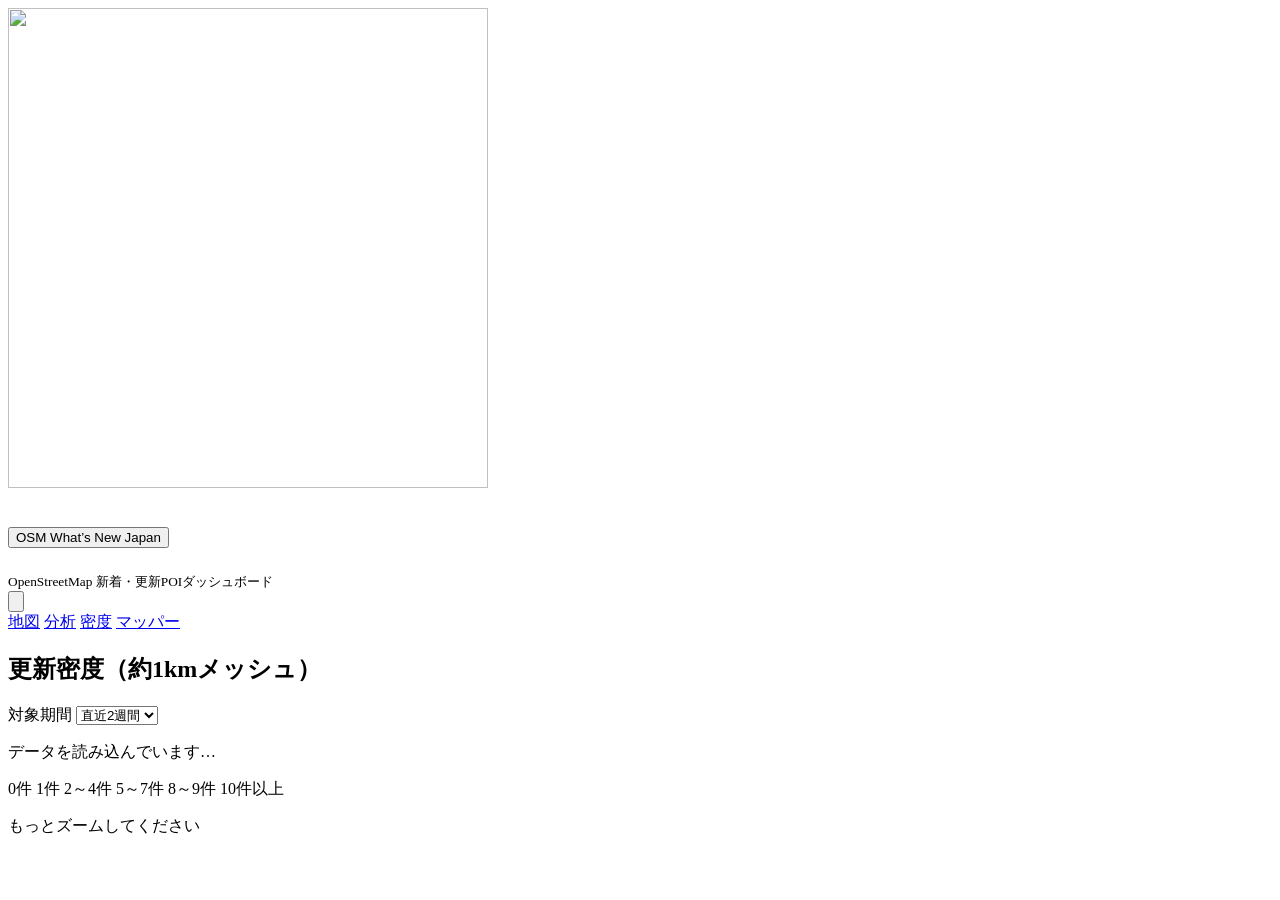
==== coverage.html @ 39a9cade "Improve regional analysis charts and date selection" ====
<!doctype html>
<html lang="ja">

<head>
  <meta charset="utf-8">
  <!-- Google tag (gtag.js) -->
  <script async src="https://www.googletagmanager.com/gtag/js?id=G-V4357J57C7"></script>
  <script>
    window.dataLayer = window.dataLayer || [];
    function gtag(){dataLayer.push(arguments);}
    gtag('js', new Date());

    gtag('config', 'G-V4357J57C7', {
      cookie_domain: 'none'
    });
  </script>
  <meta name="viewport" content="width=device-width,initial-scale=1">
  <title>更新密度｜OSM What’s New Japan</title>
  <meta name="description" content="OSM What’s New Japanが収集した対象地物を、約1kmの地図タイル単位で集計して表示します。">
  <meta name="robots" content="index,follow">
  <meta name="theme-color" content="#12634f">
  <link rel="icon" href="favicon.ico" type="image/x-icon">
  <link rel="canonical" href="https://armd-01.sakura.ne.jp/whatsnew/coverage.html">
  <meta property="og:type" content="website">
  <meta property="og:locale" content="ja_JP">
  <meta property="og:site_name" content="OSM What’s New Japan">
  <meta property="og:title" content="更新密度｜OSM What’s New Japan">
  <meta property="og:description" content="OSM What’s New Japanが収集した対象地物を、約1kmの地図タイル単位で集計して表示します。">
  <meta property="og:url" content="https://armd-01.sakura.ne.jp/whatsnew/coverage.html">
  <meta property="og:image" content="https://armd-01.sakura.ne.jp/whatsnew/image/whatsnew.png">
  <meta property="og:image:width" content="1672">
  <meta property="og:image:height" content="941">
  <meta property="og:image:alt" content="OSM What’s New Japan 画面イメージ">
  <meta name="twitter:card" content="summary_large_image">
  <meta name="twitter:title" content="更新密度｜OSM What’s New Japan">
  <meta name="twitter:description" content="OSM What’s New Japanが収集した対象地物を、約1kmの地図タイル単位で集計して表示します。">
  <meta name="twitter:image" content="https://armd-01.sakura.ne.jp/whatsnew/image/whatsnew.png">
  <link rel="stylesheet" href="https://unpkg.com/maplibre-gl@5.12.0/dist/maplibre-gl.css">
  <link rel="stylesheet" href="style.css?v=20260814-1">
  <link rel="stylesheet" href="coverage.css?v=20260811-7">
</head>

<body class="coverage-page">
  <header>
    <img class="site-logo" src="image/site.png" width="480" height="480" alt="">
    <div>
      <h1><button id="map-guide-open" class="site-info-trigger" type="button" aria-haspopup="dialog" aria-label="このサイトの見方を開く"><span>OSM What’s New Japan</span></button></h1>
      <small>OpenStreetMap 新着・更新POIダッシュボード</small>
    </div>
    <button class="header-menu-toggle" type="button" aria-expanded="false" aria-controls="header-view-tabs" aria-label="画面メニューを開く">
      <svg viewBox="0 0 24 24" aria-hidden="true"><path d="M4 7h16M4 12h16M4 17h16"/></svg>
    </button>
    <nav id="header-view-tabs" class="header-view-tabs" aria-label="画面切り替え">
      <a class="header-view-tab" href="index.html">地図</a>
      <a class="header-view-tab" href="details.html">分析</a>
      <a class="header-view-tab" href="coverage.html" aria-current="page">密度</a>
      <a class="header-view-tab" href="profile.html">マッパー</a>
    </nav>
  </header>
  <main>
    <div id="map" class="map-surface" aria-label="約1kmタイルごとの対象地物密度"></div>
    <section class="panel map-overlay-panel" aria-labelledby="panel-title">
      <h2 id="panel-title" class="region-summary-title">更新密度（約1kmメッシュ）</h2>
      <div class="controls">
        <label for="days">対象期間</label>
        <select id="days" class="form-select">
          <option value="7">直近1週間</option>
          <option value="14" selected>直近2週間</option>
          <option value="30">直近30日</option>
          <option value="90">直近3ヶ月</option>
          <option value="183">直近半年</option>
          <option value="365">直近1年</option>
        </select>
      </div>
      <p id="status" role="status" aria-live="polite">データを読み込んでいます…</p>
      <div class="legend" aria-label="タイル内の対象地物数">
        <span class="is-transparent" style="--color:transparent">0件</span>
        <span style="--color:#e5f5e0">1件</span>
        <span style="--color:#bae4b3">2～4件</span>
        <span style="--color:#74c476">5～7件</span>
        <span style="--color:#31a354">8～9件</span>
        <span style="--color:#006d2c">10件以上</span>
      </div>
      <p id="zoom-notice" class="notice">もっとズームしてください</p>
    </section>
  </main>

  <script src="https://unpkg.com/maplibre-gl@5.12.0/dist/maplibre-gl.js"></script>
  <script src="modal.js?v=20260814-7"></script>
  <script src="help.js?v=20261025-1"></script>
  <script src="map-view.js?v=20260811-1"></script>
  <script>
    'use strict';

    const TILE_ZOOM = 15;
    const MIN_DISPLAY_ZOOM = 9;
    const MAX_REQUESTS = 20;
    const PAGE_SIZE = 5000;
    const MAX_ITEMS = MAX_REQUESTS * PAGE_SIZE;
    const SOURCE_ID = 'coverage-tiles';
    const FILL_LAYER_ID = 'coverage-fill';
    const LINE_LAYER_ID = 'coverage-line';

    const statusElement = document.querySelector('#status');
    const daysSelect = document.querySelector('#days');
    const zoomNotice = document.querySelector('#zoom-notice');
    let apiUrl = '';
    let tileCounts = new Map();
    let truncated = false;

    const emptyFeatureCollection = () => ({type: 'FeatureCollection', features: []});
    const initialMapView = window.osmSharedMapView.read({
      fallbackCenter: [137.2, 36.2],
      fallbackZoom: 5,
      minZoom: 2,
      maxZoom: 18,
    });

    const map = new maplibregl.Map({
      container: 'map',
      center: initialMapView.center,
      zoom: initialMapView.zoom,
      minZoom: 2,
      maxZoom: 18,
      maxBounds: [[118, 18], [158, 60]],
      style: './tiles/osmfj_poi.json',
      locale: window.osmSharedMapControls.locale,
    });
    window.osmSharedMapControls.add(map);
    window.osmSharedMapView.bind(map);

    function longitudeToTileX(longitude, zoom = TILE_ZOOM) {
      return Math.floor((longitude + 180) / 360 * (2 ** zoom));
    }

    function latitudeToTileY(latitude, zoom = TILE_ZOOM) {
      const limited = Math.max(-85.05112878, Math.min(85.05112878, latitude));
      const radians = limited * Math.PI / 180;
      return Math.floor(
        (1 - Math.asinh(Math.tan(radians)) / Math.PI) / 2 * (2 ** zoom),
      );
    }

    function tileXToLongitude(x, zoom = TILE_ZOOM) {
      return x / (2 ** zoom) * 360 - 180;
    }

    function tileYToLatitude(y, zoom = TILE_ZOOM) {
      const mercator = Math.PI * (1 - 2 * y / (2 ** zoom));
      return Math.atan(Math.sinh(mercator)) * 180 / Math.PI;
    }

    function tileKey(x, y) {
      return `${x}/${y}`;
    }

    function tilePolygon(x, y, count) {
      const west = tileXToLongitude(x);
      const east = tileXToLongitude(x + 1);
      const north = tileYToLatitude(y);
      const south = tileYToLatitude(y + 1);
      return {
        type: 'Feature',
        properties: {
          x,
          y,
          count,
          tile: `${TILE_ZOOM}/${x}/${y}`,
        },
        geometry: {
          type: 'Polygon',
          coordinates: [[
            [west, north],
            [east, north],
            [east, south],
            [west, south],
            [west, north],
          ]],
        },
      };
    }

    function visibleTiles() {
      if (map.getZoom() < MIN_DISPLAY_ZOOM) return emptyFeatureCollection();
      const bounds = map.getBounds();
      const maximumTile = (2 ** TILE_ZOOM) - 1;
      const westX = Math.max(0, longitudeToTileX(bounds.getWest()));
      const eastX = Math.min(maximumTile, longitudeToTileX(bounds.getEast()));
      const northY = Math.max(0, latitudeToTileY(bounds.getNorth()));
      const southY = Math.min(maximumTile, latitudeToTileY(bounds.getSouth()));
      const features = [];

      for (let x = westX; x <= eastX; x++) {
        for (let y = northY; y <= southY; y++) {
          features.push(tilePolygon(x, y, tileCounts.get(tileKey(x, y)) || 0));
        }
      }
      return {type: 'FeatureCollection', features};
    }

    function updateVisibleTiles() {
      zoomNotice.hidden = map.getZoom() >= MIN_DISPLAY_ZOOM;
      const source = map.getSource(SOURCE_ID);
      if (!source) return;
      source.setData(visibleTiles());
    }

    async function readJsonc(url) {
      const response = await fetch(url);
      if (!response.ok) throw new Error(`${url}: HTTP ${response.status}`);
      const source = await response.text();
      return JSON.parse(source.split(/\r?\n/)
        .filter(line => !/^\s*\/\//.test(line))
        .join('\n'));
    }

    async function readJson(url) {
      const response = await fetch(url);
      if (!response.ok) throw new Error(`API: HTTP ${response.status}`);
      return response.json();
    }

    async function loadRows() {
      const rows = [];
      let cursor = '';
      truncated = false;

      for (let request = 0; request < MAX_REQUESTS; request++) {
        const query = new URLSearchParams({
          mode: 'pois',
          days: daysSelect.value,
          limit: String(PAGE_SIZE),
        });
        if (cursor) query.set('cursor', cursor);

        const data = await readJson(`${apiUrl}?${query}`);
        const batch = Array.isArray(data.items) ? data.items : [];
        rows.push(...batch);
        statusElement.textContent = `${rows.length.toLocaleString('ja-JP')}件を読み込んでいます…`;
        cursor = String(data.meta?.nextCursor || '');
        if (!cursor) return rows;
      }

      truncated = Boolean(cursor);
      return rows;
    }

    function aggregateRows(rows) {
      const counts = new Map();
      for (const row of rows) {
        const longitude = Number(row.lon);
        const latitude = Number(row.lat);
        if (!Number.isFinite(longitude) || !Number.isFinite(latitude)) continue;
        const key = tileKey(
          longitudeToTileX(longitude),
          latitudeToTileY(latitude),
        );
        counts.set(key, (counts.get(key) || 0) + 1);
      }
      return counts;
    }

    function formatJstDate(value) {
      const date = new Date(`${String(value).replace(' ', 'T')}Z`);
      if (!Number.isFinite(date.getTime())) return '';
      return new Intl.DateTimeFormat('ja-JP', {
        timeZone: 'Asia/Tokyo',
        year: 'numeric',
        month: '2-digit',
        day: '2-digit',
      }).format(date);
    }

    function loadedDateRange(rows) {
      const dates = rows
        .map(row => String(row.date || ''))
        .filter(Boolean)
        .sort();
      if (!dates.length) return '';
      return `（${formatJstDate(dates[0])}～${formatJstDate(dates[dates.length - 1])}）`;
    }

    async function reload() {
      daysSelect.disabled = true;
      statusElement.textContent = 'データを読み込んでいます…';

      try {
        if (!apiUrl) {
          const configuration = await readJsonc('data/config.jsonc');
          try {
            const resolvedApiUrl = new URL(String(configuration.apiUrl || '').trim(), window.location.href);
            if (!/^https?:$/.test(resolvedApiUrl.protocol)) throw new Error();
            apiUrl = resolvedApiUrl.href;
          } catch {
            throw new Error('data/config.jsoncのapiUrlはHTTP(S)の相対URLまたは絶対URLを指定してください。');
          }
        }

        const rows = await loadRows();
        tileCounts = aggregateRows(rows);
        updateVisibleTiles();
        const suffix = truncated
          ? `（上限${MAX_ITEMS.toLocaleString('ja-JP')}件。結果は参考値です）`
          : '';
        const dateRange = loadedDateRange(rows);
        statusElement.textContent =
          `${rows.length.toLocaleString('ja-JP')}件${dateRange}・${tileCounts.size.toLocaleString('ja-JP')}タイル ${suffix}`;
      } catch (error) {
        console.error(error);
        statusElement.textContent = `読み込みに失敗しました：${error.message}`;
      } finally {
        daysSelect.disabled = false;
      }
    }

    map.on('load', () => {
      map.addSource(SOURCE_ID, {
        type: 'geojson',
        data: emptyFeatureCollection(),
      });
      map.addLayer({
        id: FILL_LAYER_ID,
        type: 'fill',
        source: SOURCE_ID,
        paint: {
          'fill-color': [
            'step',
            ['get', 'count'],
            'rgba(0,0,0,0)',
            1, '#e5f5e0',
            2, '#bae4b3',
            5, '#74c476',
            8, '#31a354',
            10, '#006d2c',
          ],
          'fill-opacity': ['step', ['get', 'count'], 0, 1, 0.52],
        },
      });
      map.addLayer({
        id: LINE_LAYER_ID,
        type: 'line',
        source: SOURCE_ID,
        paint: {
          'line-color': '#4b5d55',
          'line-width': 0.6,
          'line-opacity': 0.3,
        },
      });
      updateVisibleTiles();
      reload();
    });

    map.on('moveend', updateVisibleTiles);
    map.on('zoom', () => {
      zoomNotice.hidden = map.getZoom() >= MIN_DISPLAY_ZOOM;
    });

    map.on('mousemove', FILL_LAYER_ID, event => {
      map.getCanvas().style.cursor = event.features?.length ? 'pointer' : '';
    });
    map.on('mouseleave', FILL_LAYER_ID, () => {
      map.getCanvas().style.cursor = '';
    });
    map.on('click', FILL_LAYER_ID, event => {
      const feature = event.features?.[0];
      if (!feature) return;
      const count = Number(feature.properties.count);
      new maplibregl.Popup()
        .setLngLat(event.lngLat)
        .setHTML(
          `<strong>タイル ${feature.properties.tile}</strong><br>`
          + `対象地物：${count.toLocaleString('ja-JP')}件`,
        )
        .addTo(map);
    });

    daysSelect.addEventListener('change', reload);
  </script>
</body>

</html>
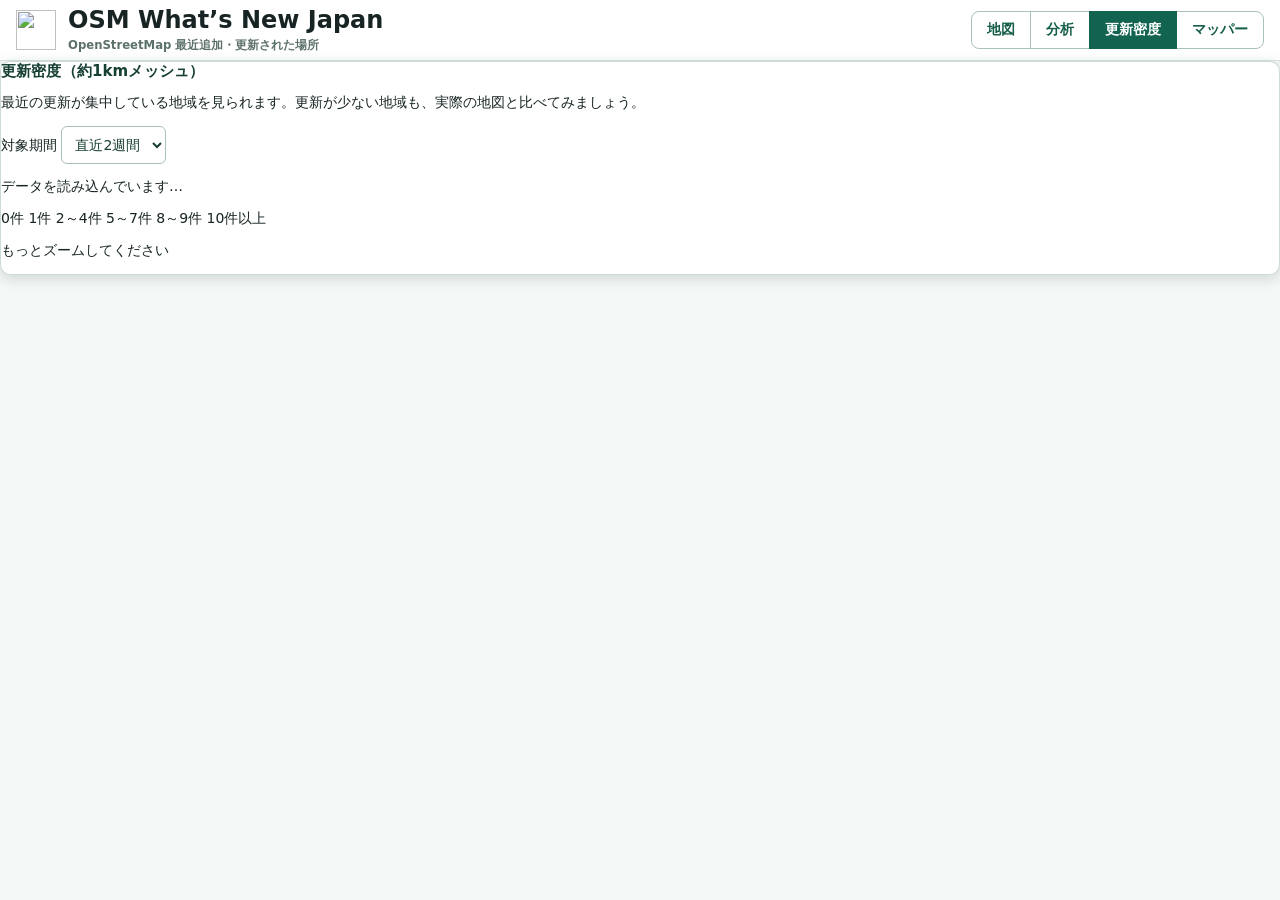
==== commit 5093ebf4: "Make navigation and mapping participation easier to discover" ====
--- a/coverage.html
+++ b/coverage.html
@@ -36,7 +36,7 @@
   <meta name="twitter:description" content="OSM What’s New Japanが収集した対象地物を、約1kmの地図タイル単位で集計して表示します。">
   <meta name="twitter:image" content="https://armd-01.sakura.ne.jp/whatsnew/image/whatsnew.png">
   <link rel="stylesheet" href="https://unpkg.com/maplibre-gl@5.12.0/dist/maplibre-gl.css">
-  <link rel="stylesheet" href="style.css?v=20260814-1">
+  <link rel="stylesheet" href="style.css?v=20261025-2">
   <link rel="stylesheet" href="coverage.css?v=20260811-7">
 </head>
 
@@ -45,22 +45,19 @@
     <img class="site-logo" src="image/site.png" width="480" height="480" alt="">
     <div>
       <h1><button id="map-guide-open" class="site-info-trigger" type="button" aria-haspopup="dialog" aria-label="このサイトの見方を開く"><span>OSM What’s New Japan</span></button></h1>
-      <small>OpenStreetMap 新着・更新POIダッシュボード</small>
+      <small>OpenStreetMap 最近追加・更新された場所</small>
     </div>
-    <button class="header-menu-toggle" type="button" aria-expanded="false" aria-controls="header-view-tabs" aria-label="画面メニューを開く">
-      <svg viewBox="0 0 24 24" aria-hidden="true"><path d="M4 7h16M4 12h16M4 17h16"/></svg>
-    </button>
     <nav id="header-view-tabs" class="header-view-tabs" aria-label="画面切り替え">
       <a class="header-view-tab" href="index.html">地図</a>
       <a class="header-view-tab" href="details.html">分析</a>
-      <a class="header-view-tab" href="coverage.html" aria-current="page">密度</a>
+      <a class="header-view-tab" href="coverage.html" aria-current="page">更新密度</a>
       <a class="header-view-tab" href="profile.html">マッパー</a>
     </nav>
   </header>
   <main>
     <div id="map" class="map-surface" aria-label="約1kmタイルごとの対象地物密度"></div>
     <section class="panel map-overlay-panel" aria-labelledby="panel-title">
-      <h2 id="panel-title" class="region-summary-title">更新密度（約1kmメッシュ）</h2>
+      <h2 id="panel-title" class="region-summary-title">更新密度（約1kmメッシュ）</h2><p>最近の更新が集中している地域を見られます。更新が少ない地域も、実際の地図と比べてみましょう。</p>
       <div class="controls">
         <label for="days">対象期間</label>
         <select id="days" class="form-select">
@@ -87,7 +84,7 @@
 
   <script src="https://unpkg.com/maplibre-gl@5.12.0/dist/maplibre-gl.js"></script>
   <script src="modal.js?v=20260814-7"></script>
-  <script src="help.js?v=20261025-1"></script>
+  <script src="help.js?v=20261025-2"></script>
   <script src="map-view.js?v=20260811-1"></script>
   <script>
     'use strict';
--- a/style.css
+++ b/style.css
@@ -0,0 +1,1011 @@
+@import url('modal.css?v=20260814-7');
+
+/* 全ページ共通 */
+* {
+  box-sizing: border-box
+}
+
+
+body {
+  margin: 0;
+  font: 14px system-ui, sans-serif;
+  color: #172423;
+  background: #f4f8f6
+}
+
+
+header {
+  min-height: 60px;
+  padding: 7px 16px;
+  display: flex;
+  align-items: center;
+  gap: 12px;
+  border-bottom: 1px solid #dbe4df;
+  background: #fff
+}
+
+
+header .site-logo {
+  display: block;
+  width: 40px;
+  height: 40px;
+  flex: 0 0 40px;
+  object-fit: contain
+}
+
+
+header>div {
+  margin-right: auto
+}
+
+
+header h1 {
+  font-size: 24px;
+  line-height: 1.15;
+  margin: 0
+}
+
+
+.site-info-trigger {
+  display: inline-flex;
+  align-items: center;
+  gap: 6px;
+  margin: 0;
+  padding: 0;
+  border: 0;
+  background: transparent;
+  color: inherit;
+  font: inherit;
+  font-weight: inherit;
+  line-height: inherit;
+  text-align: left;
+  text-decoration: none;
+  cursor: pointer
+}
+
+
+header .site-info-trigger span {
+  display: inline;
+  margin: 0;
+  color: inherit;
+  font-size: inherit;
+  line-height: inherit
+}
+
+
+.site-info-trigger:hover {
+  color: #075f49
+}
+
+
+.site-info-trigger:focus-visible {
+  border-radius: 4px;
+  outline: 3px solid rgba(8, 127, 91, .25);
+  outline-offset: 3px
+}
+
+
+.site-info-repository {
+  display: flex;
+  align-items: center;
+  justify-content: space-between;
+  gap: 20px;
+  padding: 17px 19px;
+  border: 1px solid #91b9ab;
+  border-radius: 10px;
+  background: #f0f8f5;
+  color: #075f49;
+  font-weight: 700;
+  text-decoration: none
+}
+
+
+.site-info-repository:hover {
+  border-color: #087f5b;
+  background: #e4f3ee
+}
+
+
+.site-info-repository small {
+  color: #4d6b62;
+  font-size: 12px;
+  font-weight: 600;
+  white-space: nowrap
+}
+
+
+header small {
+  display: block;
+  color: #5c7169;
+  font-weight: 600;
+  margin-top: 3px
+}
+
+
+header nav {
+  display: flex;
+  gap: 0
+}
+
+
+header nav .header-view-tab {
+  display: inline-flex;
+  align-items: center;
+  justify-content: center;
+  min-height: 38px;
+  padding: 8px 15px;
+  border: 1px solid #a9c2b9;
+  background: #fff;
+  color: #155e4a;
+  font-weight: 700;
+  line-height: 1.2;
+  text-decoration: none;
+  white-space: nowrap;
+  transition: border-color .15s ease, background .15s ease, color .15s ease
+}
+
+
+header nav .header-view-tab:first-child {
+  border-radius: 8px 0 0 8px
+}
+
+
+header nav .header-view-tab+.header-view-tab {
+  margin-left: -1px
+}
+
+
+header nav .header-view-tab:last-child {
+  border-radius: 0 8px 8px 0
+}
+
+
+header nav .header-view-tab:hover:not([aria-current="page"]) {
+  position: relative;
+  border-color: #5f9986;
+  background: #edf7f3
+}
+
+
+header nav .header-view-tab:focus-visible {
+  position: relative;
+  z-index: 1;
+  outline: 3px solid rgba(8, 127, 91, .28);
+  outline-offset: 2px
+}
+
+
+header nav .header-view-tab[aria-current="page"] {
+  position: relative;
+  z-index: 1;
+  border-color: #12634f;
+  background: #12634f;
+  color: #fff;
+  cursor: default
+}
+
+
+header form {
+  display: flex;
+  align-items: center;
+  gap: 7px;
+  white-space: nowrap
+}
+
+
+select,
+input,
+button {
+  padding: 9px;
+  border-radius: 6px;
+  border: 1px solid #bac9c1;
+  background: #fff;
+  font: inherit
+}
+
+
+button {
+  background: #155e4a;
+  color: #fff;
+  font-weight: 700
+}
+
+
+.form-select {
+  min-width: 0;
+  border: 1px solid #a9c0b7;
+  border-radius: 6px;
+  background: #fff;
+  color: #183d33;
+  font: inherit
+}
+
+
+.form-select:focus-visible {
+  outline: 2px solid rgba(8, 127, 91, .3);
+  outline-offset: 1px
+}
+
+
+.form-select:disabled {
+  background: #f0f4f2;
+  color: #84938e
+}
+
+
+.form-select-compact {
+  height: 30px;
+  padding: 0 26px 0 8px;
+  color: #0b654f;
+  font-size: 12px
+}
+
+
+.form-select-fill {
+  width: 100%;
+  padding: 7px 30px 7px 9px;
+  font-size: 13px
+}
+
+
+.csv-icon-button {
+  display: inline-flex;
+  align-items: center;
+  justify-content: center;
+  width: 32px;
+  height: 32px;
+  flex: 0 0 auto;
+  padding: 0;
+  border: 1px solid #bac9c1;
+  border-radius: 7px;
+  background: #fff;
+  color: #155e4a;
+  text-decoration: none;
+  transition: background-color .15s, border-color .15s
+}
+
+
+.csv-icon-button:hover:not(:disabled) {
+  background: #e8f3ee;
+  border-color: #7fa998
+}
+
+
+.csv-icon-button:focus-visible {
+  outline: 2px solid #16856b;
+  outline-offset: 2px
+}
+
+
+.csv-icon-button[hidden] {
+  display: none
+}
+
+
+.csv-icon-button:disabled {
+  border-color: #d7e1dd;
+  background: #f2f5f4;
+  color: #9ba9a4;
+  cursor: default
+}
+
+
+.csv-icon-button svg {
+  width: 19px;
+  height: 19px
+}
+
+
+.visually-hidden {
+  position: absolute !important;
+  width: 1px !important;
+  height: 1px !important;
+  padding: 0 !important;
+  margin: -1px !important;
+  overflow: hidden !important;
+  clip: rect(0, 0, 0, 0) !important;
+  white-space: nowrap !important;
+  border: 0 !important
+}
+
+.content-panel {
+  min-width: 0;
+  padding: 17px 18px 16px;
+  border: 1px solid #d5e2dc;
+  border-top: 4px solid #2a8c71;
+  border-radius: 13px;
+  background: #fff;
+  box-shadow: 0 4px 16px rgba(34, 76, 62, .07)
+}
+
+
+.wide-page-main {
+  width: 100%;
+  max-width: 1440px;
+  margin: 0 auto;
+  padding: 0
+}
+
+.primary-map-canvas {
+  width: 100%;
+  height: 350px
+}
+
+.primary-map-panel {
+  position: relative;
+  border: 1px solid #cdded7
+}
+
+.section-heading {
+  display: flex;
+  align-items: flex-start;
+  justify-content: space-between;
+  gap: 15px
+}
+
+.section-heading h3,
+.section-heading p {
+  margin: 0
+}
+
+.section-heading h3 {
+  color: #173f34;
+  font-size: 18px;
+  letter-spacing: .01em
+}
+
+.section-heading>span {
+  color: #64766f;
+  font-size: 12px
+}
+
+.summary-grid,
+.content-grid,
+.item-grid {
+  display: grid
+}
+
+.summary-total-main,
+.summary-total-detail {
+  display: block;
+  margin: 0;
+  color: inherit;
+  font-size: inherit
+}
+
+.summary-total-detail {
+  margin-top: 3px;
+  font-size: 12px;
+  white-space: nowrap
+}
+
+.summary-grid,
+.content-grid {
+  grid-template-columns: repeat(2, minmax(0, 1fr))
+}
+
+.summary-section {
+  gap: 10px;
+  margin-bottom: 16px
+}
+
+.summary-item {
+  position: relative;
+  min-width: 0;
+  min-height: 92px;
+  padding: 15px;
+  border: 1px solid #d5e2dc;
+  border-radius: 12px;
+  background: #fff;
+  box-shadow: 0 3px 12px rgba(34, 76, 62, .06);
+  box-sizing: border-box
+}
+
+.summary-item>span,
+.summary-item>small {
+  display: block;
+  color: #64766f
+}
+
+.summary-item>span {
+  font-size: 12px
+}
+
+.summary-item>strong {
+  display: block;
+  margin: 4px 0;
+  color: #0c614b;
+  font-size: 23px
+}
+
+.summary-item-highlight {
+  border-color: #12634f;
+  background: linear-gradient(135deg, #12634f, #177d63)
+}
+
+.summary-item-highlight>span,
+.summary-item-highlight>strong {
+  color: #fff
+}
+
+.disclosure-panel>summary {
+  display: flex;
+  align-items: center;
+  justify-content: space-between;
+  margin-top: 8px;
+  padding: 9px 11px;
+  border-radius: 7px;
+  background: #edf5f1;
+  color: #155e4a;
+  font-weight: 700;
+  cursor: pointer;
+  list-style: none
+}
+
+.disclosure-panel>summary::-webkit-details-marker {
+  display: none
+}
+
+.disclosure-panel>summary::after {
+  content: "＋";
+  font-size: 17px;
+  font-weight: 400;
+  line-height: 1
+}
+
+.disclosure-panel[open]>summary {
+  margin-bottom: 9px;
+  background: #e4f0eb
+}
+
+.disclosure-panel[open]>summary::after {
+  content: "−"
+}
+
+.content-grid {
+  gap: 18px
+}
+
+.item-grid {
+  grid-template-columns: repeat(3, minmax(0, 1fr));
+  gap: 10px
+}
+
+.item-card {
+  display: flex;
+  gap: 10px;
+  padding: 12px;
+  border: 1px solid #d8e5df;
+  border-radius: 10px;
+  background: #fbfdfc
+}
+
+.region-summary-title {
+  min-width: 0;
+  flex: 0 0 auto;
+  margin: 0;
+  color: #173f34;
+  font-size: 15px;
+  font-weight: 800;
+  line-height: 1.2;
+  letter-spacing: .01em
+}
+
+.map-overlay-panel {
+  box-sizing: border-box;
+  border: 1px solid rgba(199, 216, 209, .9);
+  border-radius: 10px;
+  background: rgba(255, 255, 255, .94);
+  box-shadow: 0 3px 14px rgba(24, 54, 44, .18);
+  backdrop-filter: blur(4px)
+}
+
+.map-overlay-panel-top-left {
+  position: absolute;
+  z-index: 2;
+  top: 10px;
+  left: 10px;
+  max-width: calc(100% - 20px);
+  margin: 0;
+  padding: 10px 12px
+}
+
+.map-followup-content {
+  width: min(1180px, calc(100% - 32px));
+  margin: 20px auto 56px
+}
+
+@media(max-width:700px) {
+  .mobile-hidden { display: none !important }
+
+  .primary-map-canvas { height: 330px }
+
+  .content-grid,
+  .item-grid { grid-template-columns: 1fr }
+
+  .map-overlay-panel-top-left {
+    top: 8px;
+    left: 8px;
+    width: calc(100% - 16px);
+    max-width: calc(100% - 16px);
+    padding: 9px 10px
+  }
+
+  .map-followup-content {
+    width: calc(100% - 20px)
+  }
+}
+
+.map-surface {
+  overflow: hidden;
+  border-radius: 0;
+  background: #eaf2ef
+}
+
+.map-surface .maplibregl-ctrl-group {
+  overflow: hidden;
+  border-radius: 6px;
+  background: #fff;
+  box-shadow: 0 0 0 1px rgba(89, 111, 103, .22), 0 1px 4px rgba(24, 54, 44, .18)
+}
+
+.map-surface .maplibregl-ctrl-group button {
+  width: 30px;
+  height: 30px;
+  margin: 0 !important;
+  padding: 0 !important;
+  border: 0;
+  border-radius: 0;
+  background-color: transparent;
+  color: inherit
+}
+
+.map-surface .maplibregl-ctrl-group button:hover {
+  background-color: #edf7f3
+}
+
+.map-surface .maplibregl-ctrl-group button+button {
+  border-top: 1px solid #d7e1dd
+}
+
+.map-surface .maplibregl-ctrl button .maplibregl-ctrl-icon {
+  display: block;
+  width: 100%;
+  height: 100%;
+  margin: 0 !important;
+  padding: 0 !important
+}
+
+.map-surface .maplibregl-ctrl-attrib {
+  font-size: 10px
+}
+
+
+@media(max-aspect-ratio:1/1) {
+
+  header {
+    min-height: 66px;
+    height: auto;
+    padding: 8px 12px;
+    gap: 8px
+  }
+
+
+  header .site-logo {
+    width: 36px;
+    height: 36px;
+    flex-basis: 36px
+  }
+
+
+  header h1 {
+    font-size: 20px
+  }
+
+
+}
+
+
+/* モバイル地物ポップアップ */
+@media(max-width:700px) {
+
+  .site-info-repository {
+    display: block;
+    padding: 14px
+  }
+
+
+  .site-info-repository small {
+    display: block;
+    margin-top: 5px;
+    white-space: normal
+  }
+
+
+}
+
+.map-guide-intro {
+  margin: 0 0 18px;
+  font-size: 15px;
+  line-height: 1.75
+}
+
+
+.map-guide-list {
+  display: grid;
+  gap: 10px;
+  margin: 0;
+  padding: 0;
+  list-style: none
+}
+
+
+.map-guide-list li {
+  display: grid;
+  grid-template-columns: 34px minmax(0, 1fr);
+  align-items: center;
+  gap: 11px;
+  padding: 10px 12px;
+  border-radius: 9px;
+  background: #f3f8f6;
+  line-height: 1.55
+}
+
+
+.map-guide-list li>span {
+  margin: 0;
+  color: #40564f;
+  font-size: 13px
+}
+
+
+.map-guide-list strong {
+  margin-bottom: 1px;
+  color: #173f34;
+  font-size: 14px
+}
+
+
+.map-guide-symbol {
+  display: inline-flex !important;
+  align-items: center;
+  justify-content: center;
+  width: 30px;
+  height: 30px;
+  border-radius: 50%;
+  background: #397b69;
+  color: #fff !important;
+  font-size: 12px !important;
+  font-weight: 700
+}
+
+
+.map-guide-image {
+  display: block;
+  width: 30px;
+  height: 30px;
+  border-radius: 7px;
+  object-fit: cover;
+  box-shadow: 0 1px 4px rgba(23, 36, 35, .2)
+}
+
+
+.map-guide-note,
+.map-guide-scope {
+  margin: 16px 0 0;
+  padding: 12px 14px;
+  border-left: 4px solid #d78a4a;
+  background: #fff8ef;
+  color: #51483e;
+  font-size: 13px;
+  line-height: 1.65
+}
+
+
+.map-guide-note strong {
+  display: block;
+  margin-bottom: 2px;
+  color: #70451f
+}
+
+
+.map-guide-scope {
+  margin-top: 10px;
+  border-left-color: #739d90;
+  background: #f2f7f5
+}
+
+
+@media(max-width:700px) {
+  .map-guide-intro {
+    margin-bottom: 14px;
+    font-size: 14px
+  }
+
+
+  .map-guide-list {
+    gap: 8px
+  }
+
+
+  .map-guide-list li {
+    padding: 8px 10px
+  }
+
+
+}
+
+
+.map-guide-about {
+  margin-top: 22px;
+  padding-top: 20px;
+  border-top: 1px solid #c7d8d1
+}
+
+
+.map-guide-data-use {
+  margin-top: 22px;
+  padding: 18px 18px 16px;
+  border-top: 3px solid #397b69;
+  border-radius: 0 0 10px 10px;
+  background: #f2f7f5
+}
+
+
+.map-guide-data-use h3,
+.map-guide-data-use p {
+  margin: 0
+}
+
+
+.map-guide-data-use h3 {
+  color: #174f40;
+  font-size: 16px
+}
+
+
+.map-guide-data-use p {
+  margin-top: 10px;
+  color: #40564f;
+  font-size: 12px;
+  line-height: 1.75
+}
+
+
+.map-guide-about p {
+  margin: 0;
+  font-size: 13px;
+  line-height: 1.7
+}
+
+
+.map-guide-about .map-guide-about-description {
+  margin-top: 8px;
+  color: #4b625c
+}
+
+
+.map-guide-repository {
+  margin-top: 14px
+}
+
+
+.map-guide-repository span {
+  margin: 0;
+  color: #075f49;
+  font-size: 14px
+}
+
+
+.map-guide-repository small {
+  margin: 0;
+  color: #4d6b62
+}
+
+
+.map-guide-about .map-guide-license {
+  margin-top: 14px;
+  color: #60736e;
+  font-size: 12px
+}
+
+
+.map-guide-about .map-guide-operator {
+  margin-top: 14px;
+  color: #40564f;
+  font-size: 12px
+}
+
+
+.map-guide-about .map-guide-disclaimer {
+  margin-top: 10px;
+  color: #60736e;
+  font-size: 12px
+}
+
+
+.map-guide-operator a {
+  color: #075f49;
+  font-weight: 700;
+  text-decoration: underline;
+  text-decoration-thickness: 1px;
+  text-underline-offset: 3px
+}
+
+
+.map-guide-operator a:hover {
+  color: #087f5b;
+  text-decoration-thickness: 2px
+}
+
+
+.map-guide-operator a:focus-visible {
+  border-radius: 3px;
+  outline: 3px solid rgba(8, 127, 91, .25);
+  outline-offset: 3px
+}
+
+
+@media(max-width:700px) {
+  .map-guide-about {
+    margin-top: 18px;
+    padding-top: 16px
+  }
+
+
+}
+
+.map-guide-title {
+  display: flex;
+  align-items: center;
+  gap: 12px;
+  min-width: 0
+}
+
+
+.map-guide-title img {
+  display: block;
+  width: 48px;
+  height: 48px;
+  flex: 0 0 48px;
+  object-fit: contain
+}
+
+
+@media(max-width:700px) {
+  .map-guide-title {
+    gap: 9px
+  }
+
+
+  .map-guide-title img {
+    width: 40px;
+    height: 40px;
+    flex-basis: 40px
+  }
+
+
+  .map-guide-title h2 {
+    font-size: 18px
+  }
+
+
+}
+
+
+@media(max-width:700px) {
+  header {
+    min-height: 62px;
+    height: auto;
+    display: grid;
+    grid-template-columns: auto minmax(0, 1fr);
+    gap: 5px 12px;
+    padding: 5px 10px;
+    position: relative;
+    z-index: 20
+  }
+
+
+  header .site-logo {
+    width: 32px;
+    height: 32px;
+    flex-basis: 32px
+  }
+
+
+  header>div {
+    min-width: 0;
+    margin: 0
+  }
+
+
+  header h1 {
+    overflow: hidden;
+    font-size: 18px;
+    line-height: 1.2;
+    text-overflow: ellipsis;
+    white-space: nowrap
+  }
+
+
+  header .site-info-trigger {
+    max-width: 100%
+  }
+
+
+  header .site-info-trigger span {
+    overflow: hidden;
+    text-overflow: ellipsis;
+    white-space: nowrap
+  }
+
+
+  header small {
+    display: block;
+    margin-top: 2px;
+    font-size: 10px;
+    line-height: 1.3
+  }
+
+
+  header nav {
+    justify-self: end
+  }
+
+
+  header nav.header-view-tabs {
+    position: static;
+    grid-column: 1 / -1;
+    display: grid;
+    grid-template-columns: repeat(4, minmax(0, 1fr));
+    width: 100%;
+    margin: 3px 0 0;
+  }
+
+  header nav.header-view-tabs .header-view-tab {
+    min-width: 0;
+    min-height: 40px;
+    padding: 8px 4px;
+    font-size: 13px;
+  }
+
+
+}
+
+.page-view-guide {
+  margin: 10px 0 14px;
+  color: #52675f;
+  font-size: 13px;
+  line-height: 1.6;
+}
+
+.map-guide-participate {
+  margin: 14px 0;
+  padding: 12px;
+  border: 1px solid #b8cbc3;
+  border-radius: 8px;
+  background: #edf7f3;
+}
+
+.map-guide-participate h3 {
+  margin: 0 0 6px;
+}
+
+.map-guide-participate a {
+  color: #075f49;
+  font-weight: 700;
+}
+
+.page-participate {
+  margin: -6px 0 14px;
+  color: #52675f;
+  font-size: 13px;
+  line-height: 1.6;
+}
+
+.page-participate a {
+  display: inline-block;
+  color: #075f49;
+  font-weight: 700;
+  text-underline-offset: 2px;
+}
